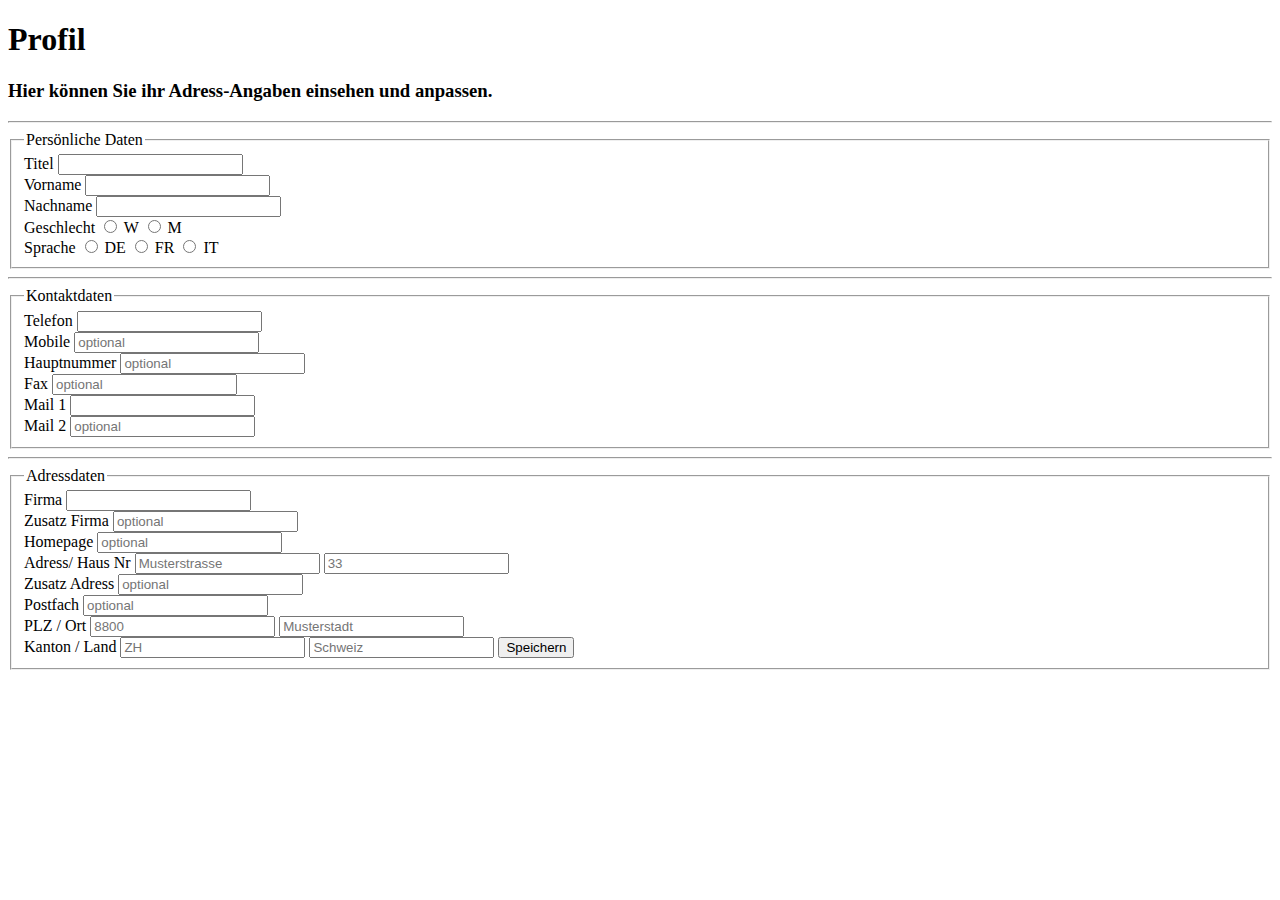
==== form/index.html @ 681d94c9 "first commit - this commit includes form exercise" ====
<!DOCTYPE html>
<html lang="en">
<head>
    <meta charset="UTF-8">
    <meta name="viewport" content="width=device-width, initial-scale=1.0">
    <title>Document</title>
</head>
<body>
    <header>
        <h1>Profil</h1>
        <h3>Hier können Sie ihr Adress-Angaben einsehen und anpassen.</h3>
        <hr>
    </header>   
    
    <form action="form.html" method="POST">
        <fieldset id="Daten">
            <legend>Persönliche Daten</legend>

            <label for="titel">Titel</label>
            <input type="text" name="Titel" id="titel" >
            <br>

            <label for="vorname">Vorname </label>
            <input type="text" name="Vorname" id="vorname" >
            <br>
            
            <label for="nachname">Nachname</label>
            <input type="text" name="Nachname" id="nachname">
            <br>

            
            
            <label for="geschlecht">Geschlecht</label>              
            <input type="radio" name="geschlecht" class="geschlecht" id="weib" value="Female">
            <label for="weib">W</label>
            <input type= "radio" name="geschlecht" class="geschlecht" id="mann" value="Male">
            <label for="mann">M</label>
            <br>


            <label for="sprache">Sprache</label>
            <input type="radio" id="deutch" class="sprache" name="sprache" value="DE" />
            <label for="deutch">DE</label>
            <input type="radio" id="french" class="sprache" name="sprache" value="FR" />
            <label for="french">FR</label>
            <input type="radio" id="italien" class="sprache" name="sprache" value="IT" />
            <label for="italien">IT</label>

        </fieldset>
        <hr>

        <fieldset id="kontakt">
            <legend>Kontaktdaten</legend>

            <label for="tel">Telefon</label>
            <input type="tel" id="tel" name="telefon" required>
            <br>

            <label for="mobile">Mobile</label>
            <input type="tel" id="mobile" name="telefon" placeholder="optional">
            <br>

            <label for="h_nummer">Hauptnummer</label>
            <input type="tel" id="h_nummer" name="h_nummer" placeholder="optional">
            <br>

            <label for="fax">Fax</label>
            <input type="tel" id="fax" name="fax" placeholder="optional">
            <br>

            <label for="mail1">Mail 1</label>
            <input type="email" id="mail1" name="mail1" required>
            <br>

            <label for="mail2">Mail 2</label>
            <input type="email" id="mail2" name="mail2" placeholder="optional">  

        </fieldset>
        <hr>

        <fieldset id="adressdaten">
            <legend>Adressdaten</legend>

            <label for="firma">Firma</label>
            <input type="text" id="firma" name="firma" required>
            <br>

            <label for="zusatz_firma">Zusatz Firma</label>
            <input type="text" name="zusatz_firma" id="zusatz_firma" placeholder="optional">
            <br>

            <label for="homepage">Homepage</label>
            <input type="text" id="homepage" name="homepage" placeholder="optional">
            <br>

            
            <label for="adresse">Adress/ Haus Nr</label>
            <input type="text" id="adress" class="adresse" name="adress" placeholder="Musterstrasse">        
            <input type="number" id="number" class="adresse" name="number" placeholder="33" required>
            <br>

            <label for="zusatz_adress">Zusatz Adress</label>
            <input type="text" id="zusatz_adress" name="zusatz_adress" placeholder="optional">
            <br>

            <label for="postfach">Postfach</label>
            <input type="text" id="postfach" name="postfach" placeholder="optional">
            <br>

            <label for="post-code">PLZ / Ort</label>
            <input type="number" id="plz" class="post-code" name="plz" placeholder="8800" required>
            <input type="text" id="ort" class="post-code" name="ort"  placeholder="Musterstadt" required>
            <br>

            <label for="kanton">Kanton</label>
            <label for="land">/ Land</label>
            <input type="text" id="kanton"  name="kanton" placeholder="ZH" required>
            <input type="text" id="land"  name="land" placeholder="Schweiz" required>
            

            <input type="submit" value="Speichern">

        </fieldset>
    </form>
    
</body>
</html>
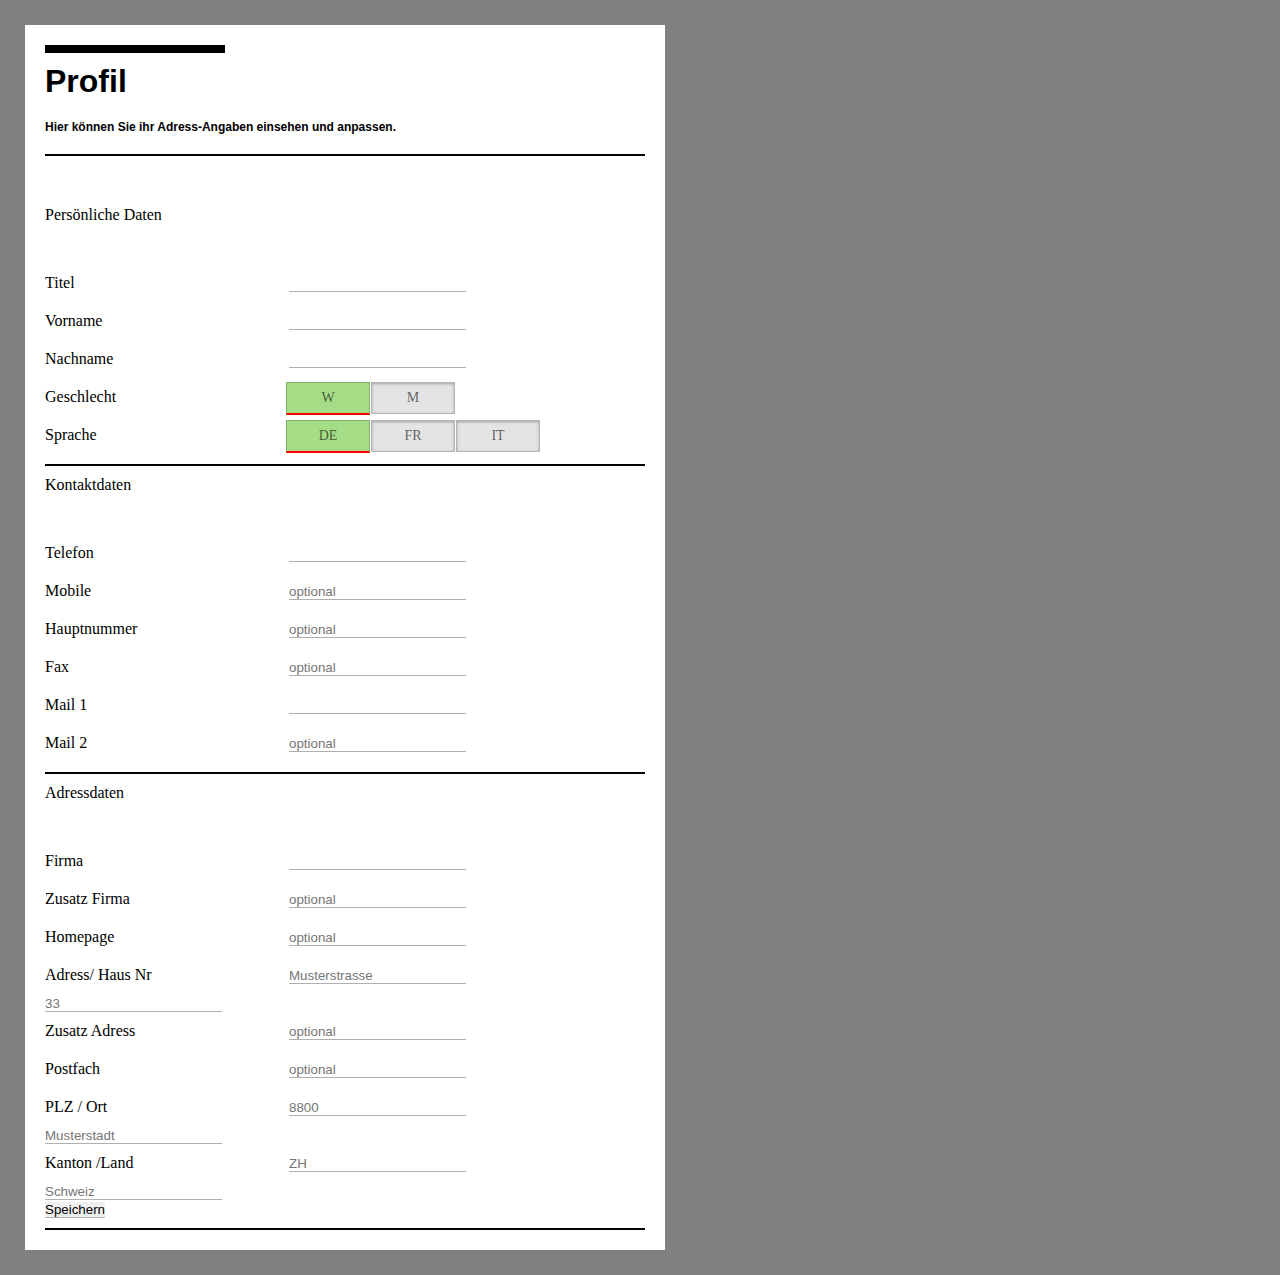
==== commit 5e730d6b: "added css files for form exercises and modified html slightly" ====
--- a/form/index.html
+++ b/form/index.html
@@ -4,12 +4,12 @@
     <meta charset="UTF-8">
     <meta name="viewport" content="width=device-width, initial-scale=1.0">
     <title>Document</title>
+    <link rel="stylesheet" href="style.css">
 </head>
 <body>
     <header>
         <h1>Profil</h1>
         <h3>Hier können Sie ihr Adress-Angaben einsehen und anpassen.</h3>
-        <hr>
     </header>   
     
     <form action="form.html" method="POST">
@@ -31,23 +31,23 @@
             
             
             <label for="geschlecht">Geschlecht</label>              
-            <input type="radio" name="geschlecht" class="geschlecht" id="weib" value="Female">
-            <label for="weib">W</label>
-            <input type= "radio" name="geschlecht" class="geschlecht" id="mann" value="Male">
-            <label for="mann">M</label>
+            <input type="radio" class="radio-input" name="geschlecht" class="geschlecht" id="weib" value="Female" checked>
+            <label for="weib" class="radio-label">W</label>
+            <input type= "radio" class="radio-input" name="geschlecht" class="geschlecht" id="mann" value="Male">
+            <label for="mann" class="radio-label">M</label>
             <br>
 
 
             <label for="sprache">Sprache</label>
-            <input type="radio" id="deutch" class="sprache" name="sprache" value="DE" />
-            <label for="deutch">DE</label>
-            <input type="radio" id="french" class="sprache" name="sprache" value="FR" />
-            <label for="french">FR</label>
-            <input type="radio" id="italien" class="sprache" name="sprache" value="IT" />
-            <label for="italien">IT</label>
+            <input type="radio" class="radio-input" id="deutch" class="sprache" name="sprache" value="DE" checked>
+            <label for="deutch" class="radio-label">DE</label>
+            <input type="radio" class="radio-input" id="french" class="sprache" name="sprache" value="FR">
+            <label for="french" class="radio-label">FR</label>
+            <input type="radio" class="radio-input" id="italien" class="sprache" name="sprache" value="IT">
+            <label for="italien" class="radio-label">IT</label>
 
         </fieldset>
-        <hr>
+    
 
         <fieldset id="kontakt">
             <legend>Kontaktdaten</legend>
@@ -76,7 +76,7 @@
             <input type="email" id="mail2" name="mail2" placeholder="optional">  
 
         </fieldset>
-        <hr>
+       
 
         <fieldset id="adressdaten">
             <legend>Adressdaten</legend>
@@ -112,11 +112,10 @@
             <input type="text" id="ort" class="post-code" name="ort"  placeholder="Musterstadt" required>
             <br>
 
-            <label for="kanton">Kanton</label>
-            <label for="land">/ Land</label>
+            <label for="kanton">Kanton /Land</label>
             <input type="text" id="kanton"  name="kanton" placeholder="ZH" required>
             <input type="text" id="land"  name="land" placeholder="Schweiz" required>
-            
+            <br>
 
             <input type="submit" value="Speichern">
 
--- a/form/style.css
+++ b/form/style.css
@@ -0,0 +1,102 @@
+* {
+    margin: 0;
+    padding: 0;
+}
+
+
+
+body{
+    margin: 25px 25px;
+    background-color: gray;
+
+}
+
+header {
+    width: 600px;
+    background-color: #fff;
+    padding: 20px 20px;
+}
+
+h1 {
+    font-family: Arial, Helvetica, sans-serif;
+    margin-bottom: 20px;
+}
+
+h1::before {
+    content:"";
+    display: block;
+    background-color: black;
+    height: 8px;
+    width: 180px;
+    margin-bottom: 10px;
+}
+
+h3 {
+    font-family: Arial, Helvetica, sans-serif;
+    font-size: 12px;
+    padding-bottom: 20px;
+    border-bottom: 2px solid black;
+}
+
+form {
+    width: 600px;
+    background-color: #fff;
+    padding: 20px 20px;
+}
+
+fieldset {
+    border: none;
+    overflow: hidden;
+    border-bottom: 2px solid black;
+    padding-bottom: 10px;
+}
+
+legend {
+    margin-bottom: 40px;
+    padding-top: 10px;
+}
+
+
+
+label {
+    width: 240px;
+    display: inline-block;
+    padding: 10px 0;
+    
+}
+
+.radio-label{
+    width: 50px;
+    background-color: #e4e4e4;
+    color: rgba(0, 0, 0, 0.6);
+    font-size: 14px;
+    line-height: 1;
+    text-align: center;
+    padding: 8px 16px;
+    margin-left: -20px;
+    border: 1px solid rgba(0, 0, 0, 0.2);
+    box-shadow: inset 0 1px 3px rgba(0, 0, 0, 0.3), 0 1px rgba(255, 255, 255, 0.1);
+    transition: all 0.1s ease-in-out;
+    
+    
+}
+
+input {
+    border: none;
+    border-bottom: 1px solid rgb(177, 176, 176);           
+}
+
+.radio-input {
+    visibility: hidden;
+}
+
+.radio-label:hover {
+    cursor: pointer;
+}
+
+input:checked + label {
+    background-color: #a5dc86;
+    box-shadow: none;
+    border-bottom: 2px solid red;
+}
+
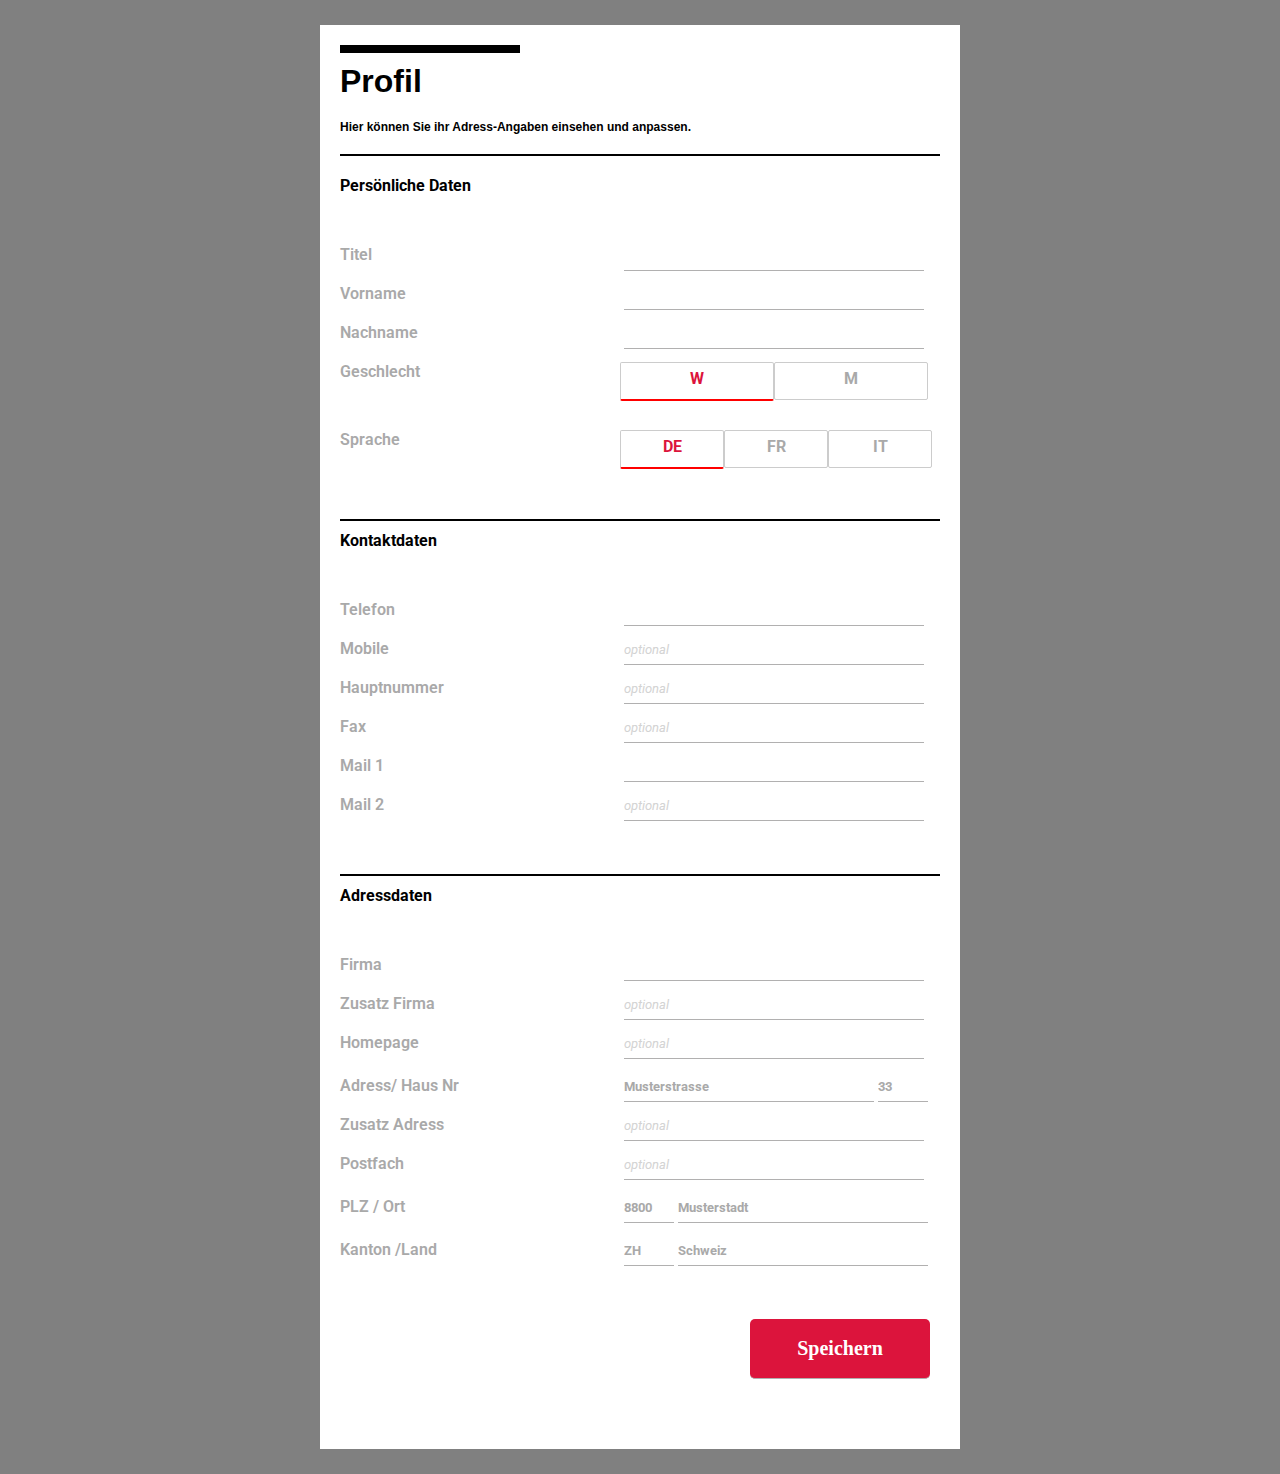
==== commit 784e3323: "made changes in CSS file" ====
--- a/form/index.html
+++ b/form/index.html
@@ -4,6 +4,7 @@
     <meta charset="UTF-8">
     <meta name="viewport" content="width=device-width, initial-scale=1.0">
     <title>Document</title>
+    <link href="https://fonts.googleapis.com/css2?family=Roboto:ital@0;1&display=swap" rel="stylesheet">
     <link rel="stylesheet" href="style.css">
 </head>
 <body>
@@ -14,7 +15,7 @@
     
     <form action="form.html" method="POST">
         <fieldset id="Daten">
-            <legend>Persönliche Daten</legend>
+            <legend id="personlich">Persönliche Daten</legend>
 
             <label for="titel">Titel</label>
             <input type="text" name="Titel" id="titel" >
@@ -28,24 +29,24 @@
             <input type="text" name="Nachname" id="nachname">
             <br>
 
-            
-            
-            <label for="geschlecht">Geschlecht</label>              
-            <input type="radio" class="radio-input" name="geschlecht" class="geschlecht" id="weib" value="Female" checked>
-            <label for="weib" class="radio-label">W</label>
-            <input type= "radio" class="radio-input" name="geschlecht" class="geschlecht" id="mann" value="Male">
-            <label for="mann" class="radio-label">M</label>
+            <div>
+                <label for="geschlecht">Geschlecht</label>           
+                <input type="radio" class="radio-input" name="geschlecht" class="geschlecht" id="weib" value="Female" checked>
+                <label for="weib" class="radio-label">W</label>
+                <input type= "radio" class="radio-input" name="geschlecht" class="geschlecht" id="mann" value="Male">
+                <label for="mann" class="radio-label">M</label>
+            </div> 
             <br>
 
-
-            <label for="sprache">Sprache</label>
-            <input type="radio" class="radio-input" id="deutch" class="sprache" name="sprache" value="DE" checked>
-            <label for="deutch" class="radio-label">DE</label>
-            <input type="radio" class="radio-input" id="french" class="sprache" name="sprache" value="FR">
-            <label for="french" class="radio-label">FR</label>
-            <input type="radio" class="radio-input" id="italien" class="sprache" name="sprache" value="IT">
-            <label for="italien" class="radio-label">IT</label>
-
+            <div>
+                <label for="sprache">Sprache</label>
+                <input type="radio" class="radio-input" id="deutch" class="sprache" name="sprache" value="DE" checked>
+                <label for="deutch" class="sprache-label">DE</label>
+                <input type="radio" class="radio-input" id="french" class="sprache" name="sprache" value="FR">
+                <label for="french" class="sprache-label">FR</label>
+                <input type="radio" class="radio-input" id="italien" class="sprache" name="sprache" value="IT">
+                <label for="italien" class="sprache-label">IT</label>
+            </div>
         </fieldset>
     
 
@@ -117,8 +118,9 @@
             <input type="text" id="land"  name="land" placeholder="Schweiz" required>
             <br>
 
+            
             <input type="submit" value="Speichern">
-
+           
         </fieldset>
     </form>
     
--- a/form/style.css
+++ b/form/style.css
@@ -1,6 +1,19 @@
+/* Chrome, Safari, Edge, Opera */
+input::-webkit-outer-spin-button,
+input::-webkit-inner-spin-button {
+  -webkit-appearance: none;
+  margin: 0;
+}
+
+/* Firefox */
+input[type=number] {
+  -moz-appearance: textfield;
+}
+
 * {
     margin: 0;
     padding: 0;
+    font-family: 'Roboto', sans-serif;
 }
 
 
@@ -14,7 +27,8 @@
 header {
     width: 600px;
     background-color: #fff;
-    padding: 20px 20px;
+    padding: 20px 20px 0 20px;
+    margin: 0 auto;
 }
 
 h1 {
@@ -34,60 +48,111 @@
 h3 {
     font-family: Arial, Helvetica, sans-serif;
     font-size: 12px;
+    border-bottom: 2px solid black;
     padding-bottom: 20px;
-    border-bottom: 2px solid black;
 }
 
 form {
     width: 600px;
     background-color: #fff;
     padding: 20px 20px;
+    margin: 0 auto;
 }
 
 fieldset {
     border: none;
-    overflow: hidden;
     border-bottom: 2px solid black;
-    padding-bottom: 10px;
+    padding-bottom: 50px;
 }
 
 legend {
     margin-bottom: 40px;
     padding-top: 10px;
+    font-weight: bold;
+    
+}
+
+#personlich {
+    padding-top: 0;
 }
 
 
 
 label {
-    width: 240px;
+    width: 280px;
     display: inline-block;
     padding: 10px 0;
+    color: darkgray; 
+    font-weight: 600;   
+}
+
+::placeholder {
+    color: lightgray;
+    font-style: italic;
+}
+
+div {
+    display: flex;
     
 }
 
 .radio-label{
-    width: 50px;
-    background-color: #e4e4e4;
-    color: rgba(0, 0, 0, 0.6);
-    font-size: 14px;
+    display: inline-block;
+    width: 120px;
+    height: 20px;    
+    background: none;
+    color: darkgray;
+    font-size: 14;
+    font-family: 'Roboto', sans-serif;
+    font-weight: bold;
     line-height: 1;
     text-align: center;
     padding: 8px 16px;
-    margin-left: -20px;
     border: 1px solid rgba(0, 0, 0, 0.2);
-    box-shadow: inset 0 1px 3px rgba(0, 0, 0, 0.3), 0 1px rgba(255, 255, 255, 0.1);
+    border-radius: 2px;
     transition: all 0.1s ease-in-out;
-    
-    
-}
-
-input {
+    margin-top: 10px;
+    /*box-shadow: inset 0 1px 3px rgba(0, 0, 0, 0.2), 0 1px rgba(255, 255, 255, 0.1);*/
+       
+}
+
+.sprache-label {
+    display: inline-block;
+    width: 70px;
+    height: 20px;    
+    background: none;
+    color: darkgray;
+    font-size: 14;
+    font-family: 'Roboto', sans-serif;
+    font-weight: bold;
+    line-height: 1;
+    text-align: center;
+    padding: 8px 16px;
+    border: 1px solid rgba(0, 0, 0, 0.2);
+    border-radius: 2px;
+    transition: all 0.1s ease-in-out;
+    margin-top: 10px;
+}
+
+
+
+
+
+input:not([type="radio"]) {
+    display: inline-block;
+    width: 300px;
+    padding: 7px 0;
     border: none;
     border-bottom: 1px solid rgb(177, 176, 176);           
 }
 
-.radio-input {
-    visibility: hidden;
+
+
+.radio-input{
+    position: fixed;
+    top: 0;
+    left: 0;
+    clip: rect(0 0 0 0);
 }
 
 .radio-label:hover {
@@ -95,8 +160,53 @@
 }
 
 input:checked + label {
-    background-color: #a5dc86;
+    background: none;
+    color: crimson;
     box-shadow: none;
     border-bottom: 2px solid red;
 }
 
+#number, #plz, #kanton {
+    width: 50px;
+    margin-top: 10px;
+    
+}
+
+#number::placeholder, #plz::placeholder, #kanton::placeholder {
+    color: darkgray;
+    font-style: normal; 
+    font-weight: bold;   
+}
+
+#land, #ort, #adress {
+    width: 250px;
+}
+
+#land::placeholder, #ort::placeholder, #adress::placeholder {
+    color: darkgray;
+    font-style: normal; 
+    font-weight: bold;
+}
+
+#adressdaten {
+    border: none;
+    padding-bottom: 50px;
+}
+
+input[type="submit"] {
+    display: block;
+    width: 180px;
+    height: 60px;
+    float: right;
+    margin-right: 10px;
+    margin-top: 50px;
+    border-radius: 5px;
+    color: white;
+    background-color: crimson;
+    font-size: 20px;
+    font-family: 'Segoe UI';
+    font-weight: bold;
+    
+}
+
+
